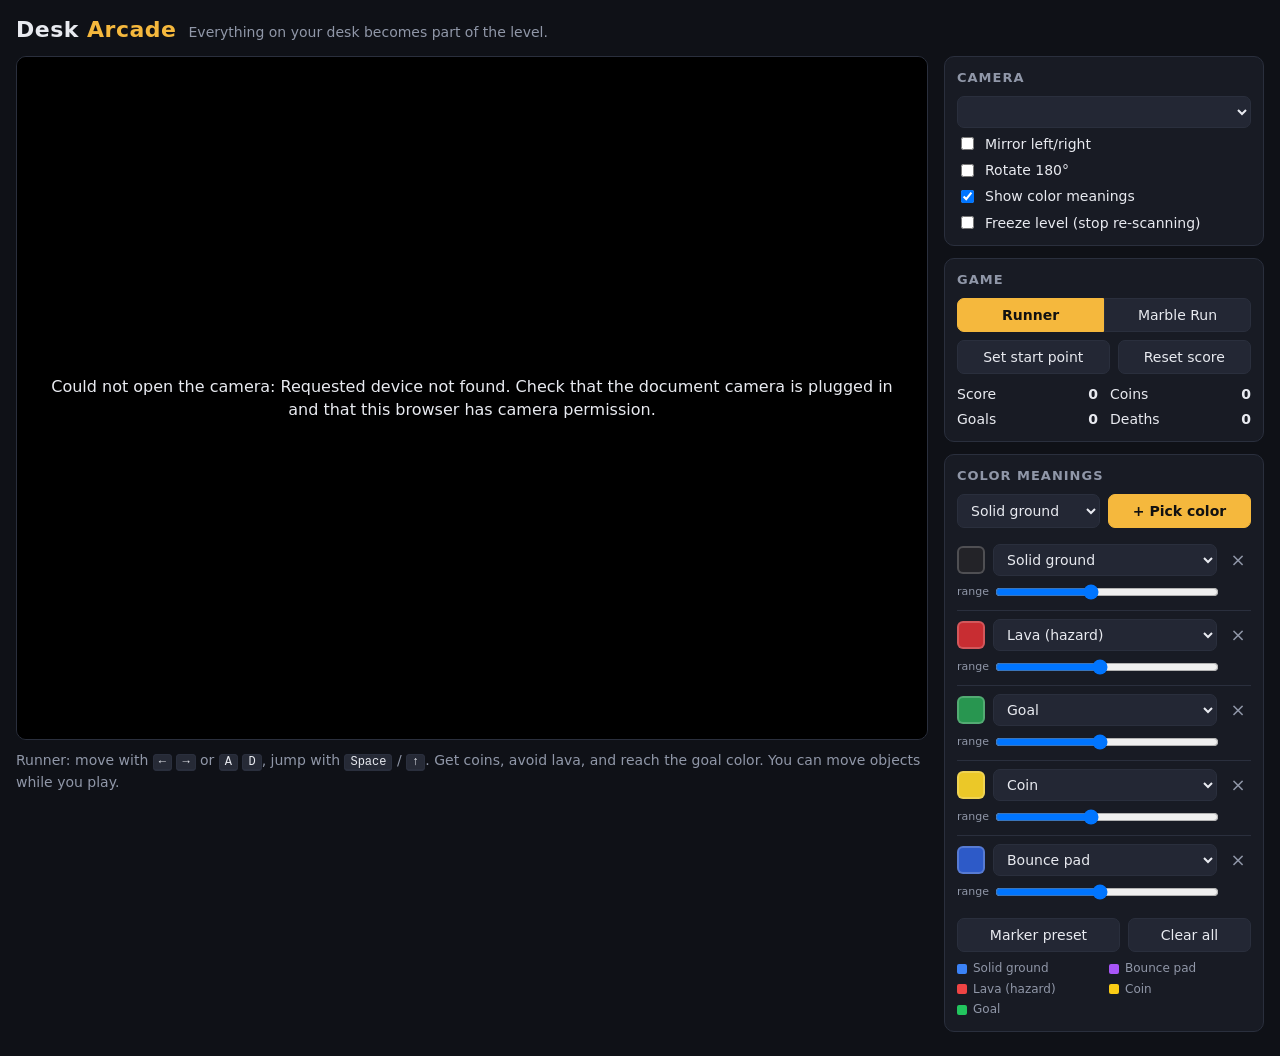
==== apps/desk-arcade/index.html @ 8f2ed273 "Publish 2026-11-09: Freeze the world while an app is open; remove Hyper Tac portal" ====
<!doctype html>
<html lang="en">
<head>
<meta charset="utf-8">
<meta name="viewport" content="width=device-width,initial-scale=1">
<title>Desk Arcade</title>
<style>
  :root{
    --bg:#0f1117; --panel:#181b24; --line:#2a2f3d; --text:#e8eaf0; --muted:#9097a8; --accent:#f5b83d;
  }
  *{box-sizing:border-box}
  body{margin:0;background:var(--bg);color:var(--text);font:14px/1.45 system-ui,-apple-system,"Segoe UI",sans-serif;padding:0 16px 24px}
  header{display:flex;align-items:baseline;gap:12px;padding:14px 0 10px}
  h1{margin:0;font-size:22px;letter-spacing:.5px}
  h1 span{color:var(--accent)}
  header p{margin:0;color:var(--muted)}
  main{display:grid;grid-template-columns:minmax(0,1fr) 320px;gap:16px;align-items:start}
  @media (max-width:900px){main{grid-template-columns:1fr}}
  .stage{position:relative;background:#000;border:1px solid var(--line);border-radius:10px;overflow:hidden}
  canvas#view{display:block;width:100%;height:auto;image-rendering:auto}
  canvas#view.picking{cursor:crosshair}
  .msg{position:absolute;inset:0;display:flex;align-items:center;justify-content:center;text-align:center;padding:24px;background:rgba(0,0,0,.7);font-size:16px}
  .hint{position:absolute;left:50%;top:12px;transform:translateX(-50%);background:var(--accent);color:#111;font-weight:600;padding:6px 12px;border-radius:999px;pointer-events:none}
  .help{color:var(--muted);margin-top:10px}
  kbd{background:#262a36;border:1px solid var(--line);border-bottom-width:2px;border-radius:4px;padding:0 5px;font-size:12px;color:var(--text)}
  aside{display:flex;flex-direction:column;gap:12px}
  .card{background:var(--panel);border:1px solid var(--line);border-radius:10px;padding:12px}
  .card h2{margin:0 0 8px;font-size:13px;text-transform:uppercase;letter-spacing:1px;color:var(--muted)}
  select,button{font:inherit;color:var(--text);background:#232734;border:1px solid var(--line);border-radius:7px;padding:6px 9px}
  button{cursor:pointer}
  button:hover{border-color:#4a5166}
  button.on,button.primary{background:var(--accent);color:#111;border-color:var(--accent);font-weight:600}
  select{width:100%}
  label.chk{display:flex;gap:8px;align-items:center;margin-top:6px;cursor:pointer}
  .row{display:flex;gap:8px;flex-wrap:wrap;margin-top:8px}
  .row>*{flex:1 1 auto}
  .seg{display:flex;gap:0}
  .seg button{flex:1;border-radius:0}
  .seg button:first-child{border-radius:7px 0 0 7px}
  .seg button:last-child{border-radius:0 7px 7px 0}
  #stats{display:grid;grid-template-columns:1fr 1fr;gap:4px 12px;margin-top:10px;font-variant-numeric:tabular-nums}
  #stats b{float:right}
  .rule{display:grid;grid-template-columns:28px 1fr 26px;gap:6px 8px;align-items:center;padding:8px 0;border-top:1px solid var(--line)}
  .rule:first-child{border-top:0}
  .sw{width:28px;height:28px;border-radius:6px;border:2px solid #fff3}
  .rule input[type=range]{grid-column:2/3;width:100%}
  .rule .tl{grid-column:1/2;font-size:11px;color:var(--muted);text-align:center}
  .rule .x{padding:2px 0;background:none;border:0;color:var(--muted);font-size:18px}
  .tag{display:inline-block;width:10px;height:10px;border-radius:2px;margin-right:6px;vertical-align:middle}
  .legend{display:grid;grid-template-columns:1fr 1fr;gap:3px 10px;font-size:12px;color:var(--muted);margin-top:8px}
</style>
</head>
<body>
<header>
  <h1>Desk <span>Arcade</span></h1>
  <p>Everything on your desk becomes part of the level.</p>
</header>

<main>
  <section>
    <div class="stage">
      <canvas id="view" width="960" height="720"></canvas>
      <div id="hint" class="hint" hidden></div>
      <div id="msg" class="msg">Starting camera… allow camera access when your browser asks.</div>
    </div>
    <div class="help" id="help"></div>
  </section>

  <aside>
    <div class="card">
      <h2>Camera</h2>
      <select id="camSel"></select>
      <label class="chk"><input type="checkbox" id="mirror"> Mirror left/right</label>
      <label class="chk"><input type="checkbox" id="rot"> Rotate 180°</label>
      <label class="chk"><input type="checkbox" id="tint" checked> Show color meanings</label>
      <label class="chk"><input type="checkbox" id="freeze"> Freeze level (stop re-scanning)</label>
    </div>

    <div class="card">
      <h2>Game</h2>
      <div class="seg">
        <button data-mode="runner" class="on">Runner</button>
        <button data-mode="marbles">Marble Run</button>
      </div>
      <div class="row">
        <button id="spawnBtn">Set start point</button>
        <button id="resetBtn">Reset score</button>
      </div>
      <div id="stats"></div>
    </div>

    <div class="card">
      <h2>Color meanings</h2>
      <div class="row" style="margin-top:0">
        <select id="addMeaning" style="flex:1 1 120px"></select>
        <button id="addBtn" class="primary" style="flex:1 1 120px">+ Pick color</button>
      </div>
      <div id="rules" style="margin-top:8px"></div>
      <div class="row">
        <button id="presetBtn">Marker preset</button>
        <button id="clearBtn">Clear all</button>
      </div>
      <div class="legend" id="legend"></div>
    </div>
  </aside>
</main>

<script>
"use strict";
/* ---------------- Meanings ---------------- */
const MEANINGS = {
  solid:  {code:1, label:'Solid ground', tint:[59,130,246]},
  bouncy: {code:2, label:'Bounce pad',   tint:[168,85,247]},
  hazard: {code:3, label:'Lava (hazard)',tint:[239,68,68]},
  coin:   {code:4, label:'Coin',         tint:[250,204,21]},
  goal:   {code:5, label:'Goal',         tint:[34,197,94]},
};
const CODE_TINT = [null];
for (const k in MEANINGS) CODE_TINT[MEANINGS[k].code] = MEANINGS[k].tint;

const PRESET = [
  {rgb:[35,35,40],   meaning:'solid',  tol:0.24},
  {rgb:[200,45,50],  meaning:'hazard', tol:0.26},
  {rgb:[40,150,80],  meaning:'goal',   tol:0.26},
  {rgb:[235,200,40], meaning:'coin',   tol:0.24},
  {rgb:[45,90,200],  meaning:'bouncy', tol:0.26},
];

/* ---------------- DOM ---------------- */
const $ = id => document.getElementById(id);
const view = $('view'), vctx = view.getContext('2d');
const msg = $('msg'), hint = $('hint');
const video = document.createElement('video');
video.playsInline = true; video.muted = true;

let DW = 960, DH = 720;
const GW = 160; let GH = 120; let S = DW / GW;
const fc = document.createElement('canvas'), fctx = fc.getContext('2d', {willReadFrequently:true});
const sc = document.createElement('canvas'), sctx = sc.getContext('2d', {willReadFrequently:true});
const tc = document.createElement('canvas'), tctx = tc.getContext('2d');
let grid, tmp, collected, tintImg;

function resize(vw, vh) {
  DW = 960; DH = Math.round(DW * vh / vw);
  GH = Math.round(GW * vh / vw); S = DW / GW;
  view.width = fc.width = DW; view.height = fc.height = DH;
  sc.width = tc.width = GW; sc.height = tc.height = GH;
  grid = new Uint8Array(GW * GH); tmp = new Uint8Array(GW * GH); collected = new Uint8Array(GW * GH);
  tintImg = tctx.createImageData(GW, GH);
  respawnPlayer(); marbles = [];
}

/* ---------------- Settings / rules ---------------- */
let rules = [];
let opts = {mirror:false, rot:false, tint:true, freeze:false};
function load() {
  try {
    const s = JSON.parse(localStorage.getItem('deskArcade') || 'null');
    if (s) { rules = s.rules || []; Object.assign(opts, s.opts || {}); if (s.spawn) spawn = s.spawn; }
  } catch (e) {}
  if (!rules.length) applyPreset();
}
function save() {
  try { localStorage.setItem('deskArcade', JSON.stringify({rules, opts, spawn})); } catch (e) {}
}
function makeRule(rgb, meaning, tol) {
  const [h, s, v] = hsv(rgb[0], rgb[1], rgb[2]);
  return {rgb, h, s, v, meaning, tol};
}
function applyPreset() { rules = PRESET.map(p => makeRule(p.rgb, p.meaning, p.tol)); }

/* ---------------- Color math ---------------- */
let _h = 0, _s = 0, _v = 0;
function hsvFast(r, g, b) {
  const mx = Math.max(r, g, b), mn = Math.min(r, g, b), d = mx - mn;
  _v = mx / 255; _s = mx ? d / mx : 0;
  if (!d) _h = 0;
  else if (mx === r) _h = 60 * (((g - b) / d) % 6);
  else if (mx === g) _h = 60 * ((b - r) / d + 2);
  else _h = 60 * ((r - g) / d + 4);
  if (_h < 0) _h += 360;
}
function hsv(r, g, b) { hsvFast(r, g, b); return [_h, _s, _v]; }
function cdist(h, s, v, ru) {
  let dh = Math.abs(h - ru.h); if (dh > 180) dh = 360 - dh; dh /= 180;
  const bright = Math.max(v, ru.v);                 // saturation/hue are unreliable in the dark
  const a = dh * Math.min(s, ru.s) * 2.2 * Math.min(1, bright * 1.4);
  const b = (s - ru.s) * bright;
  const c = (v - ru.v) * 0.85;
  return Math.sqrt(a * a + b * b + c * c);
}

/* ---------------- Camera ---------------- */
let stream = null;
async function startCamera(deviceId) {
  if (stream) stream.getTracks().forEach(t => t.stop());
  msg.hidden = false; msg.textContent = 'Starting camera…';
  try {
    stream = await navigator.mediaDevices.getUserMedia({
      video: deviceId ? {deviceId:{exact:deviceId}, width:{ideal:1280}, height:{ideal:720}}
                      : {width:{ideal:1280}, height:{ideal:720}}, audio:false});
  } catch (e) {
    msg.textContent = 'Could not open the camera: ' + e.message + '. Check that the document camera is plugged in and that this browser has camera permission.';
    return;
  }
  video.srcObject = stream;
  await video.play().catch(() => {});
  await new Promise(r => { if (video.videoWidth) r(); else video.onloadedmetadata = r; });
  resize(video.videoWidth, video.videoHeight);
  msg.hidden = true;
  await listCameras(stream.getVideoTracks()[0].getSettings().deviceId);
}
async function listCameras(currentId) {
  const devs = (await navigator.mediaDevices.enumerateDevices()).filter(d => d.kind === 'videoinput');
  const sel = $('camSel'); sel.innerHTML = '';
  devs.forEach((d, i) => {
    const o = document.createElement('option');
    o.value = d.deviceId; o.textContent = d.label || ('Camera ' + (i + 1));
    sel.appendChild(o);
  });
  sel.value = currentId;
  return devs;
}
async function init() {
  if (!navigator.mediaDevices || !navigator.mediaDevices.getUserMedia) {
    msg.textContent = 'This browser cannot access cameras here. Open the page through http://localhost in Chrome, Edge, or Safari.';
    return;
  }
  await startCamera();
  if (!stream) return;
  // Prefer an external / document camera over the built-in one
  const devs = await navigator.mediaDevices.enumerateDevices().then(d => d.filter(x => x.kind === 'videoinput'));
  const cur = stream.getVideoTracks()[0].getSettings().deviceId;
  const docRe = /doc|ipevo|elmo|hovercam|okiocam|aver|ziggi|lumens|visualizer|external|usb/i;
  const builtIn = /facetime|built-in|integrated|isight/i;
  const best = devs.find(d => docRe.test(d.label)) || devs.find(d => !builtIn.test(d.label));
  if (best && best.deviceId !== cur) await startCamera(best.deviceId);
}

/* ---------------- Vision ---------------- */
function grabFrame() {
  fctx.save();
  fctx.setTransform(1, 0, 0, 1, 0, 0);
  if (opts.rot) { fctx.translate(DW, DH); fctx.rotate(Math.PI); }
  if (opts.mirror) { fctx.translate(DW, 0); fctx.scale(-1, 1); }
  fctx.drawImage(video, 0, 0, DW, DH);
  fctx.restore();
}
function classify() {
  sctx.imageSmoothingEnabled = true; sctx.imageSmoothingQuality = 'high';
  sctx.drawImage(fc, 0, 0, GW, GH);
  const d = sctx.getImageData(0, 0, GW, GH).data;
  const n = GW * GH, rl = rules.length;
  const codes = rules.map(r => MEANINGS[r.meaning].code);
  for (let i = 0; i < n; i++) {
    const p = i * 4;
    hsvFast(d[p], d[p + 1], d[p + 2]);
    let best = 0, bd = 1e9;
    for (let k = 0; k < rl; k++) {
      const ru = rules[k], dd = cdist(_h, _s, _v, ru);
      if (dd < ru.tol && dd < bd) { bd = dd; best = codes[k]; }
    }
    tmp[i] = best;
  }
  // remove speckle noise: a cell needs at least 2 matching neighbours
  for (let y = 0; y < GH; y++) for (let x = 0; x < GW; x++) {
    const i = y * GW + x, c = tmp[i];
    if (!c) { grid[i] = 0; continue; }
    let same = 0;
    for (let dy = -1; dy <= 1; dy++) for (let dx = -1; dx <= 1; dx++) {
      if (!dx && !dy) continue;
      const xx = x + dx, yy = y + dy;
      if (xx >= 0 && yy >= 0 && xx < GW && yy < GH && tmp[yy * GW + xx] === c) same++;
    }
    grid[i] = same >= 2 ? c : 0;
  }
  for (let i = 0; i < n; i++) if (grid[i] !== 4) collected[i] = 0;
}

/* ---------------- World queries ---------------- */
function cell(x, y) { return (x < 0 || y < 0 || x >= GW || y >= GH) ? 0 : grid[y * GW + x]; }
function hit(x, y, w, h) {
  const x0 = Math.floor(x), x1 = Math.floor(x + w - 1e-3), y0 = Math.floor(y), y1 = Math.floor(y + h - 1e-3);
  for (let cy = y0; cy <= y1; cy++) for (let cx = x0; cx <= x1; cx++) {
    if (cx < 0 || cx >= GW) return true;           // side walls
    if (cy < 0 || cy >= GH) continue;              // open top / bottom
    const c = grid[cy * GW + cx];
    if (c === 1 || c === 2) return true;
  }
  return false;
}
function touches(e) {
  const r = {hazard:false, goal:false, coin:-1};
  const x0 = Math.floor(e.x - 0.3), x1 = Math.floor(e.x + e.w + 0.3), y0 = Math.floor(e.y - 0.3), y1 = Math.floor(e.y + e.h + 0.3);
  for (let cy = y0; cy <= y1; cy++) for (let cx = x0; cx <= x1; cx++) {
    if (cx < 0 || cy < 0 || cx >= GW || cy >= GH) continue;
    const i = cy * GW + cx, c = grid[i];
    if (c === 3) r.hazard = true;
    else if (c === 5) r.goal = true;
    else if (c === 4 && !collected[i]) r.coin = i;
  }
  return r;
}
function standingOn(e, code) {
  const y = Math.floor(e.y + e.h + 0.3);
  for (let x = Math.floor(e.x); x <= Math.floor(e.x + e.w - 1e-3); x++) if (cell(x, y) === code) return true;
  return false;
}
function collectBlob(start) {
  const q = [start]; collected[start] = 1; let n = 0;
  while (q.length && n < 8000) {
    const i = q.pop(); n++;
    const x = i % GW, y = (i / GW) | 0;
    const nb = [x > 0 ? i - 1 : -1, x < GW - 1 ? i + 1 : -1, y > 0 ? i - GW : -1, y < GH - 1 ? i + GW : -1];
    for (const j of nb) if (j >= 0 && grid[j] === 4 && !collected[j]) { collected[j] = 1; q.push(j); }
  }
}

/* ---------------- Physics ---------------- */
function move(e, stepUp) {
  e.hitX = false; e.hitY = false; e.landed = false;
  const n = Math.max(1, Math.ceil(Math.max(Math.abs(e.vx), Math.abs(e.vy)) / 0.4));
  const sx = e.vx / n, sy = e.vy / n;
  for (let k = 0; k < n; k++) {
    if (sx) {
      const nx = e.x + sx;
      if (!hit(nx, e.y, e.w, e.h)) e.x = nx;
      else {
        let ok = false;
        for (let u = 1; u <= stepUp; u++) if (!hit(nx, e.y - u, e.w, e.h)) { e.x = nx; e.y -= u; ok = true; break; }
        if (!ok) e.hitX = true;
      }
    }
    if (sy && !e.hitY) {
      const ny = e.y + sy;
      if (!hit(e.x, ny, e.w, e.h)) e.y = ny;
      else { e.hitY = true; if (sy > 0) e.landed = true; }
    }
  }
  if (e.landed) { for (let i = 0; i < 10 && !hit(e.x, e.y + 0.05, e.w, e.h); i++) e.y += 0.05; }
  e.grounded = e.landed || hit(e.x, e.y + 0.15, e.w, e.h);
}
function unstick(e) {
  if (!hit(e.x, e.y, e.w, e.h)) return true;
  for (let u = 1; u <= 14; u++) if (!hit(e.x, e.y - u, e.w, e.h)) { e.y -= u; return true; }
  for (let s = 1; s <= 8; s++) {
    if (!hit(e.x - s, e.y, e.w, e.h)) { e.x -= s; return true; }
    if (!hit(e.x + s, e.y, e.w, e.h)) { e.x += s; return true; }
  }
  return false;
}

/* ---------------- Game state ---------------- */
let mode = 'runner';
let spawn = {fx:0.06, fy:0.06};
let player, marbles = [], parts = [], banner = null;
let stats = {score:0, coins:0, deaths:0, clears:0, marblesIn:0};
const keys = {}; let jumpBuf = 0, prevJump = false;

function respawnPlayer() {
  player = {x:spawn.fx * GW, y:spawn.fy * GH, w:3, h:5, vx:0, vy:0, grounded:false, coyote:0, dead:0, face:1, inv:30};
  if (grid) unstick(player);
}
function burst(x, y, color, n, spd = 1) {
  for (let i = 0; i < n; i++) {
    const a = Math.random() * Math.PI * 2, s = (0.3 + Math.random()) * spd;
    parts.push({x, y, vx:Math.cos(a) * s, vy:Math.sin(a) * s - 0.4, life:40 + Math.random() * 20, color});
  }
}
function say(text, color = '#fff', t = 90) { banner = {text, color, t}; }

function stepRunner() {
  const p = player;
  if (p.dead > 0) { if (--p.dead === 0) respawnPlayer(); return; }
  if (p.inv > 0) p.inv--;
  if (!unstick(p)) { die('Squished!'); return; }
  const L = keys.ArrowLeft || keys.KeyA, R = keys.ArrowRight || keys.KeyD;
  const J = keys.ArrowUp || keys.KeyW || keys.Space;
  if (J && !prevJump) jumpBuf = 7; prevJump = J;
  const acc = p.grounded ? 0.14 : 0.08;
  if (L) { p.vx -= acc; p.face = -1; }
  if (R) { p.vx += acc; p.face = 1; }
  if (!L && !R) p.vx *= p.grounded ? 0.72 : 0.96;
  p.vx = Math.max(-1.1, Math.min(1.1, p.vx));
  p.coyote = p.grounded ? 6 : p.coyote - 1;
  if (jumpBuf > 0) jumpBuf--;
  if (jumpBuf > 0 && p.coyote > 0) { p.vy = -2.15; p.coyote = 0; jumpBuf = 0; beep(520, 0.07, 'square'); }
  p.vy += 0.1; if (!J && p.vy < 0) p.vy += 0.12;
  p.vy = Math.min(p.vy, 2.4);
  move(p, p.grounded ? 2 : 0);
  if (p.hitY) {
    if (p.landed && standingOn(p, 2)) { p.vy = -3.3; burst(p.x + p.w / 2, p.y + p.h, '#c084fc', 10); beep(300, 0.15, 'sine', 900); }
    else p.vy = 0;
  }
  if (p.hitX) p.vx = 0;
  const t = touches(p);
  if (t.coin >= 0) { collectBlob(t.coin); stats.coins++; stats.score += 10; burst(p.x + 1.5, p.y + 2, '#facc15', 14); beep(880, 0.08, 'square', 1320); }
  if (t.hazard && p.inv <= 0) { die('Burned!'); return; }
  if (t.goal) {
    stats.clears++; stats.score += 50; say('LEVEL CLEAR!', '#4ade80');
    burst(p.x + 1.5, p.y + 2, '#4ade80', 40, 1.6); beep(660, 0.1, 'square', 990); setTimeout(() => beep(990, 0.15, 'square', 1320), 110);
    p.dead = 50; p.won = true; return;
  }
  if (p.y > GH + 4) die('Fell off!');
}
function die(why) {
  const p = player; if (p.dead) return;
  stats.deaths++; p.dead = 45; p.won = false;
  burst(p.x + 1.5, p.y + 2.5, '#f87171', 30, 1.3); say(why, '#f87171', 60); beep(200, 0.25, 'sawtooth', 60);
}

function dropMarble(x, y) {
  if (marbles.length > 80) marbles.shift();
  marbles.push({x, y, w:2, h:2, vx:(Math.random() - 0.5) * 0.4, vy:0, grounded:false, age:0,
    color:`hsl(${(Math.random() * 360) | 0} 90% 65%)`});
}
function stepMarbles() {
  for (let i = marbles.length - 1; i >= 0; i--) {
    const m = marbles[i]; m.age++;
    let gone = false;
    if (!unstick(m)) gone = true;
    m.vy = Math.min(m.vy + 0.08, 2.6);
    const vyBefore = m.vy;
    move(m, m.grounded ? 1 : 0);
    if (m.hitY) {
      if (m.landed && standingOn(m, 2)) { m.vy = -3; beep(400, 0.06, 'sine', 800); }
      else m.vy = (m.landed && vyBefore > 0.7) ? -vyBefore * 0.35 : 0;
    }
    if (m.hitX) m.vx = -m.vx * 0.5;
    if (m.grounded) {
      const l = hit(m.x - 1, m.y + 1, m.w, m.h), r = hit(m.x + 1, m.y + 1, m.w, m.h);
      if (!l && r) m.vx -= 0.05;
      else if (l && !r) m.vx += 0.05;
      m.vx *= 0.992;
    }
    m.vx = Math.max(-1.5, Math.min(1.5, m.vx));
    const t = touches(m);
    if (t.coin >= 0) { collectBlob(t.coin); stats.coins++; stats.score += 10; burst(m.x + 1, m.y + 1, '#facc15', 10); beep(880, 0.08, 'square', 1320); }
    if (t.hazard) { burst(m.x + 1, m.y + 1, '#f87171', 12); beep(180, 0.1, 'sawtooth', 80); gone = true; }
    else if (t.goal) { stats.marblesIn++; stats.score += 5; burst(m.x + 1, m.y + 1, '#4ade80', 14); beep(700, 0.08, 'triangle', 1050); gone = true; }
    if (m.y > GH + 4 || m.age > 60 * 45) gone = true;
    if (gone) marbles.splice(i, 1);
  }
  if ((keys.Space || keys.ArrowDown || keys.KeyS) && frame % 8 === 0) dropMarble(spawn.fx * GW, spawn.fy * GH);
}
function stepParts() {
  for (let i = parts.length - 1; i >= 0; i--) {
    const q = parts[i]; q.x += q.vx; q.y += q.vy; q.vy += 0.05; q.life--;
    if (q.life <= 0) parts.splice(i, 1);
  }
  if (banner && --banner.t <= 0) banner = null;
}

/* ---------------- Sound ---------------- */
let actx = null;
function beep(f, dur, type = 'square', f2) {
  try {
    if (!actx) actx = new (window.AudioContext || window.webkitAudioContext)();
    const o = actx.createOscillator(), g = actx.createGain(), t = actx.currentTime;
    o.type = type; o.frequency.setValueAtTime(f, t);
    if (f2) o.frequency.exponentialRampToValueAtTime(f2, t + dur);
    g.gain.setValueAtTime(0.08, t); g.gain.exponentialRampToValueAtTime(0.001, t + dur);
    o.connect(g).connect(actx.destination); o.start(t); o.stop(t + dur + 0.02);
  } catch (e) {}
}

/* ---------------- Rendering ---------------- */
function render() {
  vctx.drawImage(fc, 0, 0);
  if (opts.tint) {
    const d = tintImg.data, n = GW * GH;
    for (let i = 0; i < n; i++) {
      const c = grid[i], p = i * 4;
      if (!c) { d[p + 3] = 0; continue; }
      const t = CODE_TINT[c];
      if (c === 4 && collected[i]) { d[p] = d[p + 1] = d[p + 2] = 90; d[p + 3] = 120; continue; }
      d[p] = t[0]; d[p + 1] = t[1]; d[p + 2] = t[2]; d[p + 3] = 125;
    }
    tctx.putImageData(tintImg, 0, 0);
    vctx.imageSmoothingEnabled = false;
    vctx.drawImage(tc, 0, 0, DW, DH);
    vctx.imageSmoothingEnabled = true;
  }
  // start flag
  const sx = spawn.fx * DW, sy = spawn.fy * DH;
  vctx.strokeStyle = '#fff'; vctx.lineWidth = 2;
  vctx.beginPath(); vctx.moveTo(sx, sy + 30); vctx.lineTo(sx, sy); vctx.stroke();
  vctx.fillStyle = '#f5b83d'; vctx.beginPath(); vctx.moveTo(sx, sy); vctx.lineTo(sx + 16, sy + 6); vctx.lineTo(sx, sy + 12); vctx.fill();

  if (mode === 'runner' && player && !player.dead) drawPlayer(player);
  if (mode === 'marbles') for (const m of marbles) {
    vctx.fillStyle = m.color; vctx.strokeStyle = '#000a'; vctx.lineWidth = 2;
    vctx.beginPath(); vctx.arc((m.x + 1) * S, (m.y + 1) * S, S * 1.05, 0, Math.PI * 2); vctx.fill(); vctx.stroke();
    vctx.fillStyle = '#fff8'; vctx.beginPath(); vctx.arc((m.x + 0.7) * S, (m.y + 0.6) * S, S * 0.3, 0, Math.PI * 2); vctx.fill();
  }
  for (const q of parts) { vctx.globalAlpha = Math.min(1, q.life / 30); vctx.fillStyle = q.color; vctx.fillRect(q.x * S - 3, q.y * S - 3, 6, 6); }
  vctx.globalAlpha = 1;

  // HUD
  vctx.font = 'bold 22px system-ui, sans-serif'; vctx.textBaseline = 'top';
  const hud = mode === 'runner'
    ? `★ ${stats.score}   ● ${stats.coins}   ⚑ ${stats.clears}   ✖ ${stats.deaths}`
    : `★ ${stats.score}   ● ${stats.coins}   marbles home ${stats.marblesIn}`;
  vctx.fillStyle = '#000a'; vctx.fillRect(10, 10, vctx.measureText(hud).width + 20, 34);
  vctx.fillStyle = '#fff'; vctx.fillText(hud, 20, 16);
  if (banner) {
    vctx.font = 'bold 64px system-ui, sans-serif'; vctx.textAlign = 'center'; vctx.textBaseline = 'middle';
    vctx.lineWidth = 8; vctx.strokeStyle = '#000'; vctx.strokeText(banner.text, DW / 2, DH / 2);
    vctx.fillStyle = banner.color; vctx.fillText(banner.text, DW / 2, DH / 2);
    vctx.textAlign = 'start';
  }
}
function drawPlayer(p) {
  const x = p.x * S, y = p.y * S, w = p.w * S, h = p.h * S;
  if (p.inv > 0 && (p.inv >> 2) % 2) return;
  vctx.fillStyle = '#000'; vctx.fillRect(x - 2, y - 2, w + 4, h + 4);
  vctx.fillStyle = '#fff'; vctx.fillRect(x, y, w, h);
  vctx.fillStyle = '#f5b83d'; vctx.fillRect(x, y + h * 0.55, w, h * 0.45);
  vctx.fillStyle = '#111';
  const ex = p.face > 0 ? x + w * 0.35 : x + w * 0.1;
  vctx.fillRect(ex, y + h * 0.2, w * 0.16, h * 0.16);
  vctx.fillRect(ex + w * 0.36, y + h * 0.2, w * 0.16, h * 0.16);
}

/* ---------------- Main loop ---------------- */
let last = performance.now(), accum = 0, frame = 0;
function loop(now) {
  requestAnimationFrame(loop);
  if (!grid || !video.videoWidth) return;
  accum += Math.min(0.1, (now - last) / 1000); last = now;
  grabFrame();
  if (!opts.freeze) classify();
  while (accum >= 1 / 60) {
    accum -= 1 / 60; frame++;
    if (mode === 'runner') stepRunner(); else stepMarbles();
    stepParts();
  }
  render();
  if (frame % 15 === 0) updateStats();
}

/* ---------------- UI ---------------- */
let pickMode = null; // 'color' | 'spawn'
function setPick(m, text) {
  pickMode = m; view.classList.toggle('picking', !!m);
  hint.hidden = !m; hint.textContent = text || '';
  $('addBtn').textContent = m === 'color' ? 'Cancel' : '+ Pick color';
}
function canvasPoint(ev) {
  const r = view.getBoundingClientRect();
  return {x:(ev.clientX - r.left) / r.width * DW, y:(ev.clientY - r.top) / r.height * DH};
}
view.addEventListener('click', ev => {
  if (!grid) return;
  const pt = canvasPoint(ev);
  if (pickMode === 'color') {
    const R = 5, x0 = Math.max(0, Math.round(pt.x) - R), y0 = Math.max(0, Math.round(pt.y) - R);
    const d = fctx.getImageData(x0, y0, R * 2 + 1, R * 2 + 1).data;
    let r = 0, g = 0, b = 0, n = 0;
    for (let i = 0; i < d.length; i += 4) { r += d[i]; g += d[i + 1]; b += d[i + 2]; n++; }
    rules.push(makeRule([r / n | 0, g / n | 0, b / n | 0], $('addMeaning').value, 0.22));
    setPick(null); renderRules(); save();
  } else if (pickMode === 'spawn') {
    spawn = {fx:pt.x / DW, fy:pt.y / DH}; setPick(null); save(); respawnPlayer();
  } else if (mode === 'marbles') {
    dropMarble(pt.x / S - 1, pt.y / S - 1);
  }
});

function renderRules() {
  const box = $('rules'); box.innerHTML = '';
  if (!rules.length) { box.innerHTML = '<div style="color:var(--muted)">No colors yet. Pick a meaning, then click an object in the camera view.</div>'; return; }
  rules.forEach((r, idx) => {
    const row = document.createElement('div'); row.className = 'rule';
    const sw = document.createElement('div'); sw.className = 'sw'; sw.style.background = `rgb(${r.rgb})`;
    const sel = document.createElement('select');
    for (const k in MEANINGS) { const o = document.createElement('option'); o.value = k; o.textContent = MEANINGS[k].label; sel.appendChild(o); }
    sel.value = r.meaning;
    sel.onchange = () => { r.meaning = sel.value; sel.blur(); save(); };
    const x = document.createElement('button'); x.className = 'x'; x.textContent = '×'; x.title = 'Remove';
    x.onclick = () => { rules.splice(idx, 1); renderRules(); save(); };
    const tl = document.createElement('div'); tl.className = 'tl'; tl.textContent = 'range';
    const rg = document.createElement('input'); rg.type = 'range'; rg.min = 0.05; rg.max = 0.5; rg.step = 0.01; rg.value = r.tol;
    rg.title = 'How loosely this color matches';
    rg.oninput = () => { r.tol = +rg.value; save(); };
    row.append(sw, sel, x, tl, rg);
    box.appendChild(row);
  });
}
function updateStats() {
  $('stats').innerHTML = mode === 'runner'
    ? `<div>Score <b>${stats.score}</b></div><div>Coins <b>${stats.coins}</b></div><div>Goals <b>${stats.clears}</b></div><div>Deaths <b>${stats.deaths}</b></div>`
    : `<div>Score <b>${stats.score}</b></div><div>Coins <b>${stats.coins}</b></div><div>Home <b>${stats.marblesIn}</b></div><div>Rolling <b>${marbles.length}</b></div>`;
}
function setMode(m) {
  mode = m;
  document.querySelectorAll('.seg button').forEach(b => b.classList.toggle('on', b.dataset.mode === m));
  $('help').innerHTML = m === 'runner'
    ? 'Runner: move with <kbd>←</kbd> <kbd>→</kbd> or <kbd>A</kbd> <kbd>D</kbd>, jump with <kbd>Space</kbd> / <kbd>↑</kbd>. Get coins, avoid lava, and reach the goal color. You can move objects while you play.'
    : 'Marble Run: click anywhere to drop a marble, or hold <kbd>Space</kbd> to pour from the start flag. Build ramps with objects or ink to guide marbles to the goal color.';
  marbles = []; respawnPlayer();
}

const sel = $('addMeaning');
for (const k in MEANINGS) {
  const o = document.createElement('option'); o.value = k; o.textContent = MEANINGS[k].label; sel.appendChild(o);
  const t = MEANINGS[k].tint;
  $('legend').insertAdjacentHTML('beforeend', `<div><span class="tag" style="background:rgb(${t})"></span>${MEANINGS[k].label}</div>`);
}
$('addBtn').onclick = () => pickMode === 'color' ? setPick(null) : setPick('color', 'Click an object in the camera view to sample its color');
$('spawnBtn').onclick = () => setPick('spawn', 'Click where the player and marbles should start');
$('resetBtn').onclick = () => { stats = {score:0, coins:0, deaths:0, clears:0, marblesIn:0}; collected && collected.fill(0); respawnPlayer(); marbles = []; updateStats(); };
$('presetBtn').onclick = () => { applyPreset(); renderRules(); save(); };
$('clearBtn').onclick = () => { rules = []; renderRules(); save(); };
document.querySelectorAll('.seg button').forEach(b => b.onclick = () => { setMode(b.dataset.mode); b.blur(); });
$('camSel').onchange = e => { startCamera(e.target.value); e.target.blur(); };
for (const id of ['mirror', 'rot', 'tint', 'freeze']) {
  const el = $(id); el.checked = opts[id];
  el.onchange = () => { opts[id] = el.checked; el.blur(); save(); };
}

const GAME_KEYS = new Set(['ArrowLeft', 'ArrowRight', 'ArrowUp', 'ArrowDown', 'Space', 'KeyA', 'KeyD', 'KeyW', 'KeyS']);
window.addEventListener('keydown', e => {
  if (GAME_KEYS.has(e.code)) { e.preventDefault(); if (document.activeElement && document.activeElement !== document.body) document.activeElement.blur(); }
  if (e.code === 'Escape') setPick(null);
  if (e.code === 'KeyR') respawnPlayer();
  if (e.code === 'KeyF') { opts.freeze = !opts.freeze; $('freeze').checked = opts.freeze; save(); }
  keys[e.code] = true;
}, true);
window.addEventListener('keyup', e => { keys[e.code] = false; });
window.addEventListener('blur', () => { for (const k in keys) keys[k] = false; });

load(); renderRules(); setMode('runner'); updateStats();
init();
requestAnimationFrame(loop);
</script>
</body>
</html>
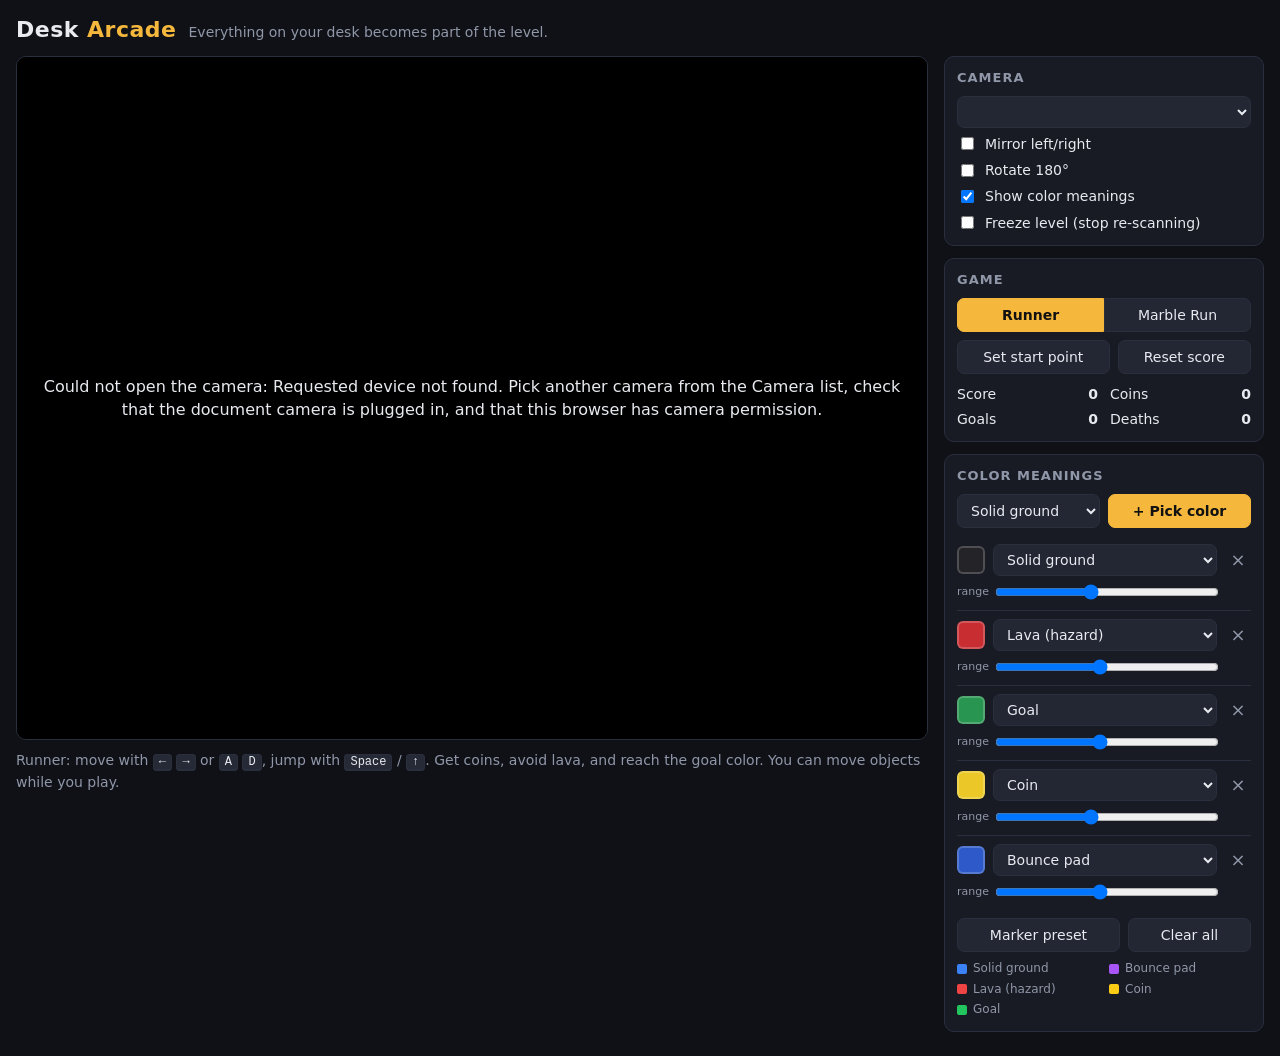
==== commit f77339ca: "Publish 2026-11-09: Bedroom portal uses the 4-person static build; Desk Arcade camera fix" ====
--- a/apps/desk-arcade/index.html
+++ b/apps/desk-arcade/index.html
@@ -196,11 +196,18 @@
   if (stream) stream.getTracks().forEach(t => t.stop());
   msg.hidden = false; msg.textContent = 'Starting camera…';
   try {
-    stream = await navigator.mediaDevices.getUserMedia({
-      video: deviceId ? {deviceId:{exact:deviceId}, width:{ideal:1280}, height:{ideal:720}}
-                      : {width:{ideal:1280}, height:{ideal:720}}, audio:false});
+    // Some cameras (an iPhone's Continuity Camera that isn't awake, a busy virtual camera) never answer,
+    // which used to leave the page stuck on "Starting camera". Give up after 8 seconds.
+    stream = await Promise.race([
+      navigator.mediaDevices.getUserMedia({
+        video: deviceId ? {deviceId:{exact:deviceId}, width:{ideal:1280}, height:{ideal:720}}
+                        : {width:{ideal:1280}, height:{ideal:720}}, audio:false}),
+      new Promise((_, no) => setTimeout(() => no(new Error('that camera did not respond')), 8000)),
+    ]);
   } catch (e) {
-    msg.textContent = 'Could not open the camera: ' + e.message + '. Check that the document camera is plugged in and that this browser has camera permission.';
+    stream = null;
+    msg.textContent = 'Could not open the camera: ' + e.message + '. Pick another camera from the Camera list, check that the document camera is plugged in, and that this browser has camera permission.';
+    await listCameras(deviceId).catch(() => {});
     return;
   }
   video.srcObject = stream;
@@ -232,9 +239,14 @@
   const devs = await navigator.mediaDevices.enumerateDevices().then(d => d.filter(x => x.kind === 'videoinput'));
   const cur = stream.getVideoTracks()[0].getSettings().deviceId;
   const docRe = /doc|ipevo|elmo|hovercam|okiocam|aver|ziggi|lumens|visualizer|external|usb/i;
-  const builtIn = /facetime|built-in|integrated|isight/i;
-  const best = devs.find(d => docRe.test(d.label)) || devs.find(d => !builtIn.test(d.label));
-  if (best && best.deviceId !== cur) await startCamera(best.deviceId);
+  // only switch on our own to a recognizable document camera; never to a phone or virtual camera
+  const skip = /iphone|ipad|continuity|virtual|obs|desk view|snap camera|zoom/i;
+  const best = devs.find(d => docRe.test(d.label) && !skip.test(d.label));
+  if (best && best.deviceId !== cur) {
+    const prev = cur;
+    await startCamera(best.deviceId);
+    if (!stream && prev) await startCamera(prev);   // the document camera didn't start: go back to the one that worked
+  }
 }
 
 /* ---------------- Vision ---------------- */
